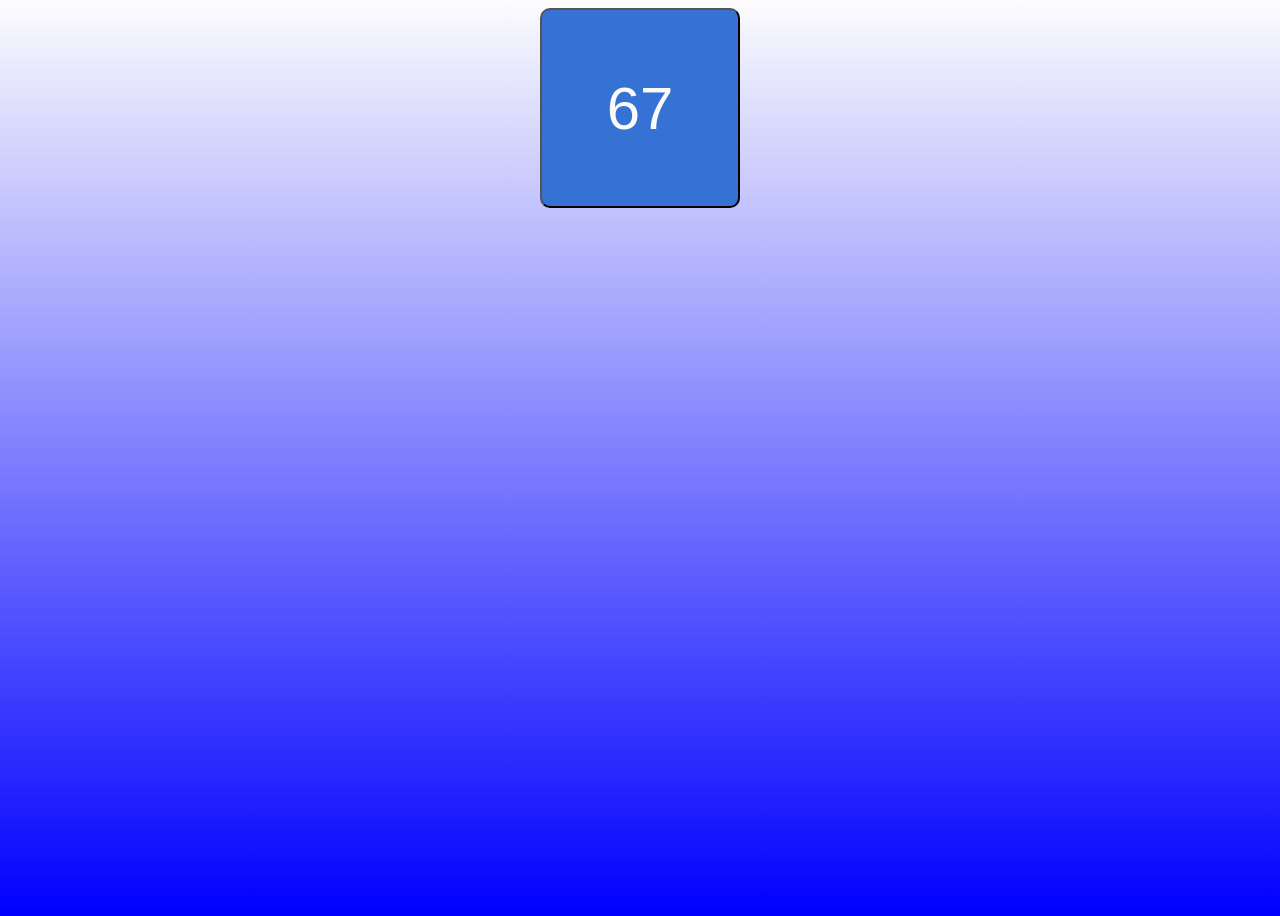
==== index.html @ f7cb9b4e "67.1" ====
<!DOCTYPE html>
<html lang="en">
<head>
    <meta charset="UTF-8">
    <meta name="viewport" content="width=device-width, initial-scale=1.0">
    <title>67official</title>
    <link rel="stylesheet" href="style.css">
</head>
<body>
<button>67</button>
<img src="67.png">
<script src="script.js"></script>
</body>
</html>
---- style.css ----
button{
    width: 200px;
    height: 200px;
    margin: auto;
    font-size: 60px;
    display: block;
    background: rgb(54, 114, 211);
    color: rgb(251, 250, 250);
    border-radius: 10px;
}
.visible{
    opacity: 1;
}
img{
    opacity: 0;
    width: 900px;
    height: 500px;
    display: block;
    border-radius: 10px;
    margin: auto;

}
body{
    height:100vh;
    background: linear-gradient(to top, blue, rgb(252, 252, 253) );
}
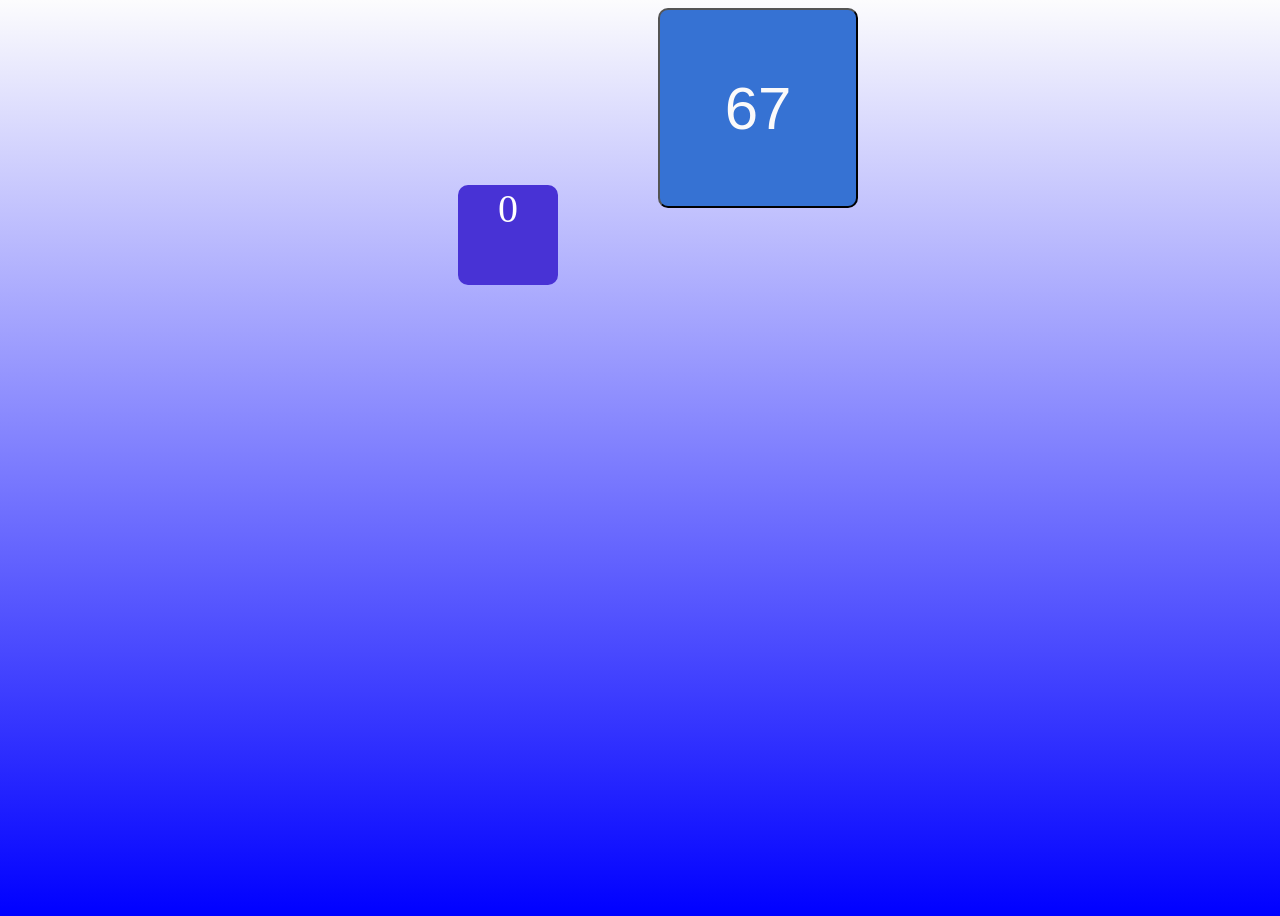
==== commit 895551ef: "67.2" ====
--- a/index.html
+++ b/index.html
@@ -8,6 +8,7 @@
 </head>
 <body>
 <button>67</button>
+<div>0</div>
 <img src="67.png">
 <script src="script.js"></script>
 </body>
--- a/style.css
+++ b/style.css
@@ -3,10 +3,23 @@
     height: 200px;
     margin: auto;
     font-size: 60px;
-    display: block;
+    margin-left: 650px;
+    display: inline-block;
     background: rgb(54, 114, 211);
     color: rgb(251, 250, 250);
     border-radius: 10px;
+}
+div{
+    display: inline-block;
+    font-size: 40px;
+    margin-left: 450px;
+    background-color: rgb(72, 50, 213);
+    color:white;
+    width: 100px;
+    border-radius: 10px;
+    height: 100px;
+    margin-top: -200px;
+    text-align: center;
 }
 .visible{
     opacity: 1;
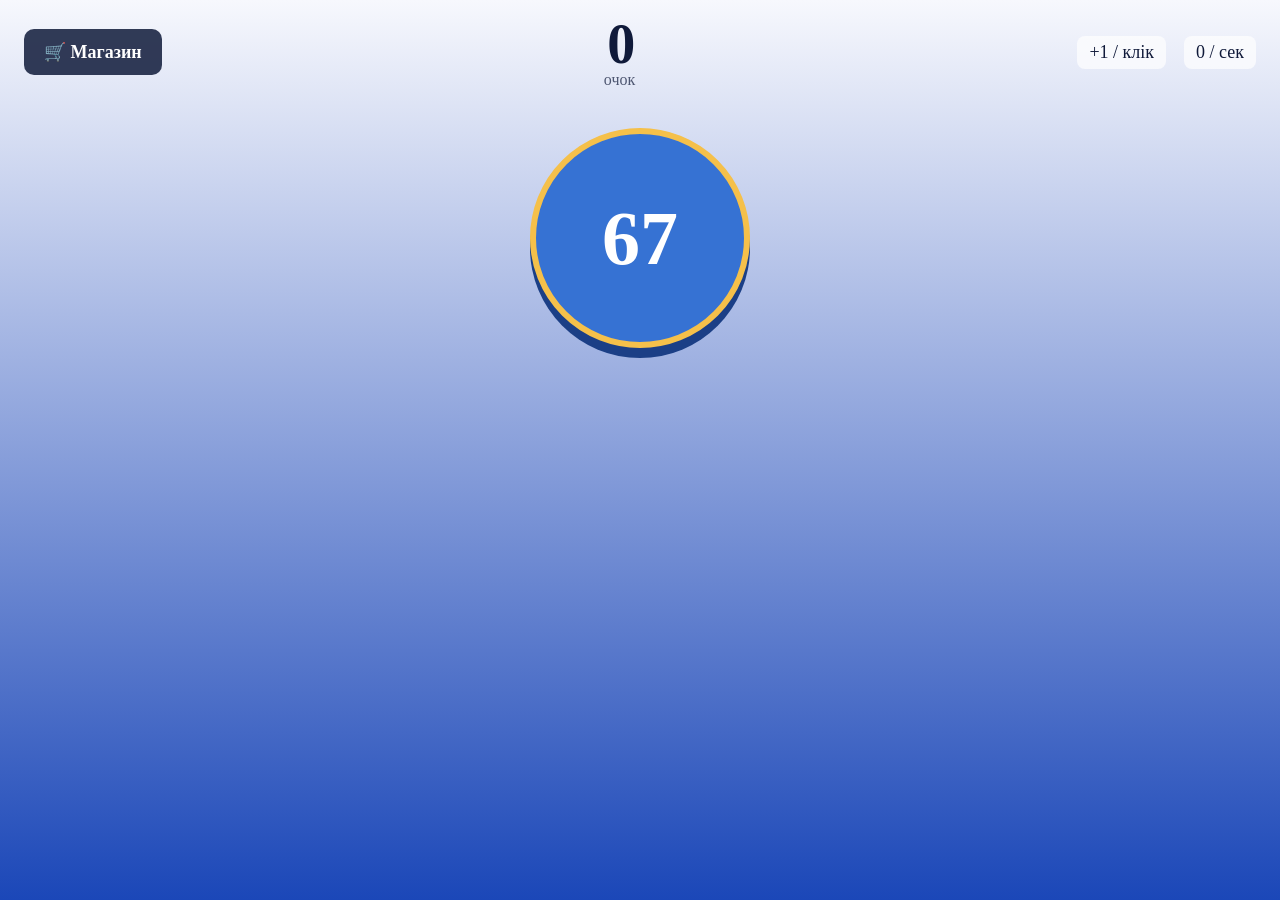
==== commit f9cfbbb1: "67.3" ====
--- a/index.html
+++ b/index.html
@@ -1,15 +1,22 @@
 <!DOCTYPE html>
-<html lang="en">
+<html lang="uk">
 <head>
-    <meta charset="UTF-8">
-    <meta name="viewport" content="width=device-width, initial-scale=1.0">
-    <title>67official</title>
-    <link rel="stylesheet" href="style.css">
+  <meta charset="UTF-8">
+  <meta name="viewport" content="width=device-width, initial-scale=1.0">
+  <title>67official</title>
+  <link rel="stylesheet" href="style.css">
 </head>
-<body>
-<button>67</button>
-<div>0</div>
-<img src="67.png">
-<script src="script.js"></script>
+<body class="game">
+  <header class="top">
+    <a class="btn ghost" href="shop.html">🛒 Магазин</a>
+    <div class="score"><span id="score">0</span><small>очок</small></div>
+    <div class="stats"><span id="pc">+1 / клік</span><span id="ps">0 / сек</span></div>
+  </header>
+  <main class="stage">
+    <button class="button67" id="click">67</button>
+    <img id="pic" src="67.png" alt="">
+  </main>
+  <script src="common.js"></script>
+  <script src="script.js"></script>
 </body>
 </html>
--- a/style.css
+++ b/style.css
@@ -1,39 +1,76 @@
-button{
-    width: 200px;
-    height: 200px;
-    margin: auto;
-    font-size: 60px;
-    margin-left: 650px;
-    display: inline-block;
-    background: rgb(54, 114, 211);
-    color: rgb(251, 250, 250);
-    border-radius: 10px;
+* { margin: 0; padding: 0; box-sizing: border-box; }
+:root { --gold: #f5c04a; --ink: #101a3a; }
+html { min-height: 100%; }
+body {
+  min-height: 100vh; font-family: Georgia, 'Times New Roman', serif; color: #fff;
+  background-repeat: no-repeat; background-attachment: fixed;
 }
-div{
-    display: inline-block;
-    font-size: 40px;
-    margin-left: 450px;
-    background-color: rgb(72, 50, 213);
-    color:white;
-    width: 100px;
-    border-radius: 10px;
-    height: 100px;
-    margin-top: -200px;
-    text-align: center;
+body.game { background-image: linear-gradient(to top, #1b47b8, #f7f8fd); color: var(--ink); }
+body.shop { background-image: linear-gradient(to top, #b80f0f, #fdf6f6); color: var(--ink); }
+
+.top {
+  display: flex; align-items: center; justify-content: space-between; gap: 16px;
+  padding: 16px 24px; flex-wrap: wrap;
 }
-.visible{
-    opacity: 1;
+.btn {
+  display: inline-block; padding: 12px 20px; font: 700 18px Georgia, serif; cursor: pointer;
+  border: 0; border-radius: 10px; background: var(--ink); color: #fff; text-decoration: none;
+  transition: transform .1s;
 }
-img{
-    opacity: 0;
-    width: 900px;
-    height: 500px;
-    display: block;
-    border-radius: 10px;
-    margin: auto;
+.btn:hover:not(:disabled) { transform: translateY(-2px); }
+.btn:active:not(:disabled) { transform: translateY(1px); }
+.btn:focus-visible, .button67:focus-visible { outline: 3px solid var(--gold); outline-offset: 3px; }
+.btn.ghost { background: rgba(16,26,58,.85); }
+.btn:disabled { background: #7b7f8f; cursor: not-allowed; }
 
+.score { text-align: right; line-height: 1; }
+.score span { display: block; font-size: 56px; font-weight: 700; }
+.score small { font-size: 16px; opacity: .7; }
+.stats { display: flex; gap: 18px; font-size: 18px; }
+.stats span { background: rgba(255,255,255,.7); padding: 6px 12px; border-radius: 8px; }
+
+/* Клікер */
+.stage { display: flex; flex-direction: column; align-items: center; gap: 28px; padding: 24px; }
+.button67 {
+  width: 220px; height: 220px; font: 700 76px Georgia, serif; color: #fff; cursor: pointer;
+  background: #3672d3; border: 6px solid var(--gold); border-radius: 50%;
+  box-shadow: 0 10px 0 #1b3f86; transition: transform .06s, box-shadow .06s;
 }
-body{
-    height:100vh;
-    background: linear-gradient(to top, blue, rgb(252, 252, 253) );
+.button67:active { transform: translateY(8px); box-shadow: 0 2px 0 #1b3f86; }
+#pic {
+  width: min(900px, 100%); height: 500px; object-fit: contain; border-radius: 10px;
+  opacity: 0; transition: opacity .12s;
 }
+#pic.visible { opacity: 1; }
+.pop {
+  position: fixed; pointer-events: none; font: 700 28px Georgia, serif; color: var(--gold);
+  text-shadow: 0 2px 0 var(--ink); animation: up .7s ease-out forwards;
+}
+@keyframes up { to { transform: translateY(-70px); opacity: 0; } }
+
+/* Магазин */
+.magaz {
+  font-size: clamp(28px, 5vw, 54px); background: rgb(247, 9, 9); color: #fff;
+  padding: 6px 28px; border-radius: 10px; text-align: center;
+}
+main { max-width: 1000px; margin: 0 auto; padding: 8px 24px 48px; }
+main .stats { justify-content: center; margin-bottom: 24px; }
+.grid { display: grid; grid-template-columns: repeat(auto-fit, minmax(220px, 1fr)); gap: 20px; }
+.card {
+  background: #fff; border-radius: 14px; padding: 22px; text-align: center;
+  border-bottom: 6px solid var(--gold); box-shadow: 0 4px 14px rgba(0,0,0,.18);
+}
+.card .icon { font-size: 52px; }
+.card h2 { font-size: 22px; margin: 8px 0; }
+.card p { margin-bottom: 8px; }
+.card .lvl { font-weight: 700; }
+.buy { width: 100%; margin-top: 8px; background: rgb(247, 9, 9); }
+.reset { display: block; margin: 36px auto 0; background: transparent; color: var(--ink); border: 2px solid var(--ink); }
+.toast {
+  position: fixed; bottom: 24px; left: 50%; transform: translate(-50%, 30px); opacity: 0;
+  background: var(--ink); color: #fff; padding: 12px 22px; border-radius: 10px; transition: .2s;
+}
+.toast.show { opacity: 1; transform: translate(-50%, 0); }
+
+@media (max-width: 600px) { #pic { height: 260px; } .score span { font-size: 40px; } }
+@media (prefers-reduced-motion: reduce) { * { transition: none !important; animation: none !important; } }
